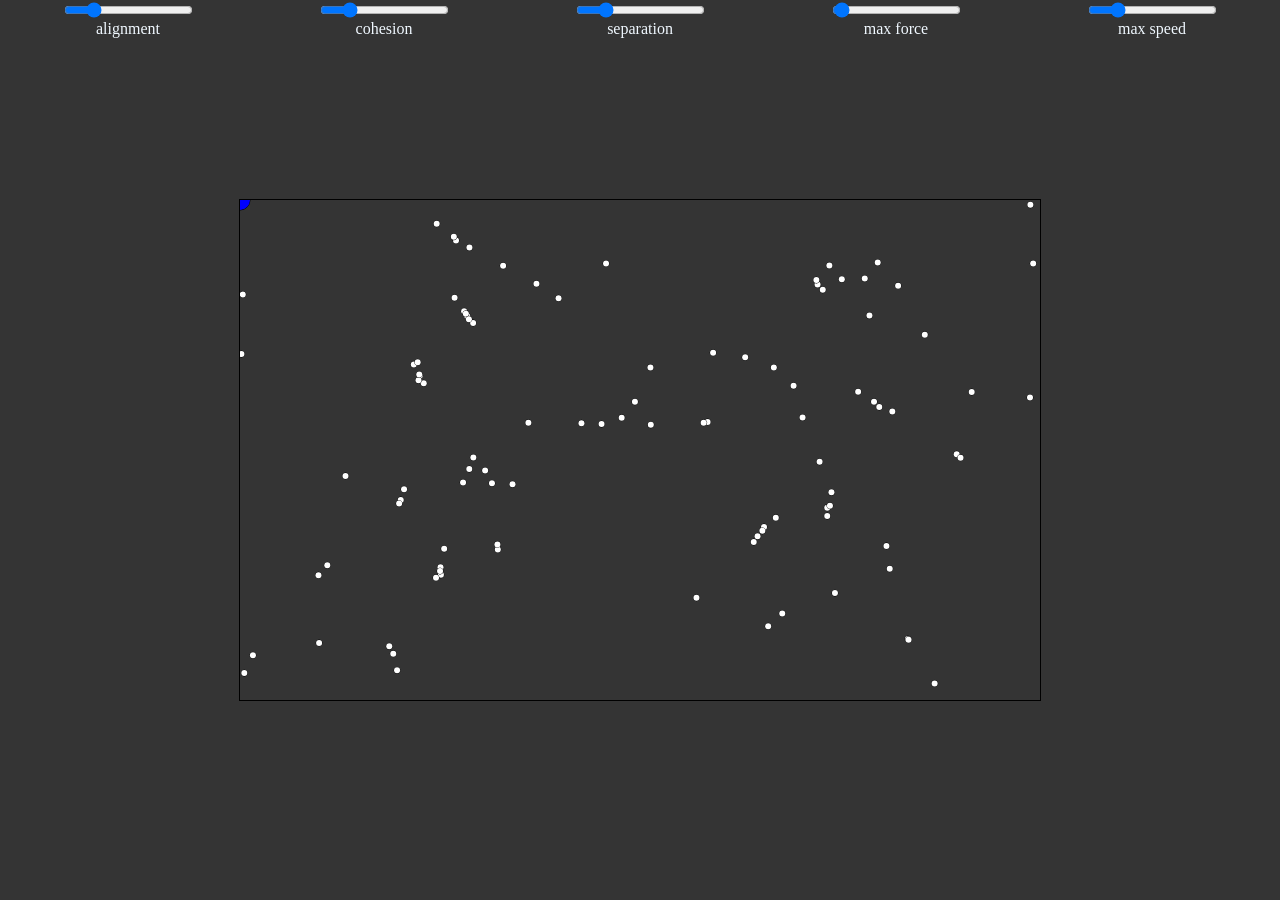
==== Boids/index.html @ c01479ca "Boids added" ====
<!DOCTYPE html>
<html lang="fr">
<head>
    <meta charset="UTF-8">
    <meta name="viewport" content="width=device-width, initial-scale=1.0">
    <link rel="stylesheet" href="./style.css">
    <title>Boids</title>
</head>
<body>
    <div>    
        <canvas></canvas>
    </div>
    <div class="slidecontainer">
        <div>
            <input type="range" min="0" max="50" value="10" class="slider" id="alignment">
            <label for="">alignment</label>
        </div>
        <div>
            <input type="range" min="0" max="50" value="10" class="slider" id="cohesion">
            <label for="">cohesion</label>
        </div>
        <div>
            <input type="range" min="0" max="50" value="10" class="slider" id="separation">
            <label for="">separation</label>
        </div>
        <div>
            <input type="range" min="0" max="100" value="2" class="slider" id="force">
            <label for="">max force</label>
        </div>
        <div>
            <input type="range" min="0" max="100" value="20" class="slider" id="speed">
            <label for="">max speed</label>
        </div>
        
    </div>

    <script src="./boid.js"></script> 
    <script src="./sketch.js"></script>
</body>
</html>
---- Boids/style.css ----
body{
    background-color: #343434;
    margin: 0;
    color: aliceblue;
}

canvas{
    width: 800px;
    height: 500px;

    position: absolute;
    top: 50%;
    left: 50%;
    transform: translate(-50%, -50%);

    border: 1px solid black;

    outline: none;
}

.slidecontainer{
    display: flex;
    justify-content: space-around;
}

.slidecontainer > div {
    display: flex;
    flex-direction: column;
    align-items: center;
}
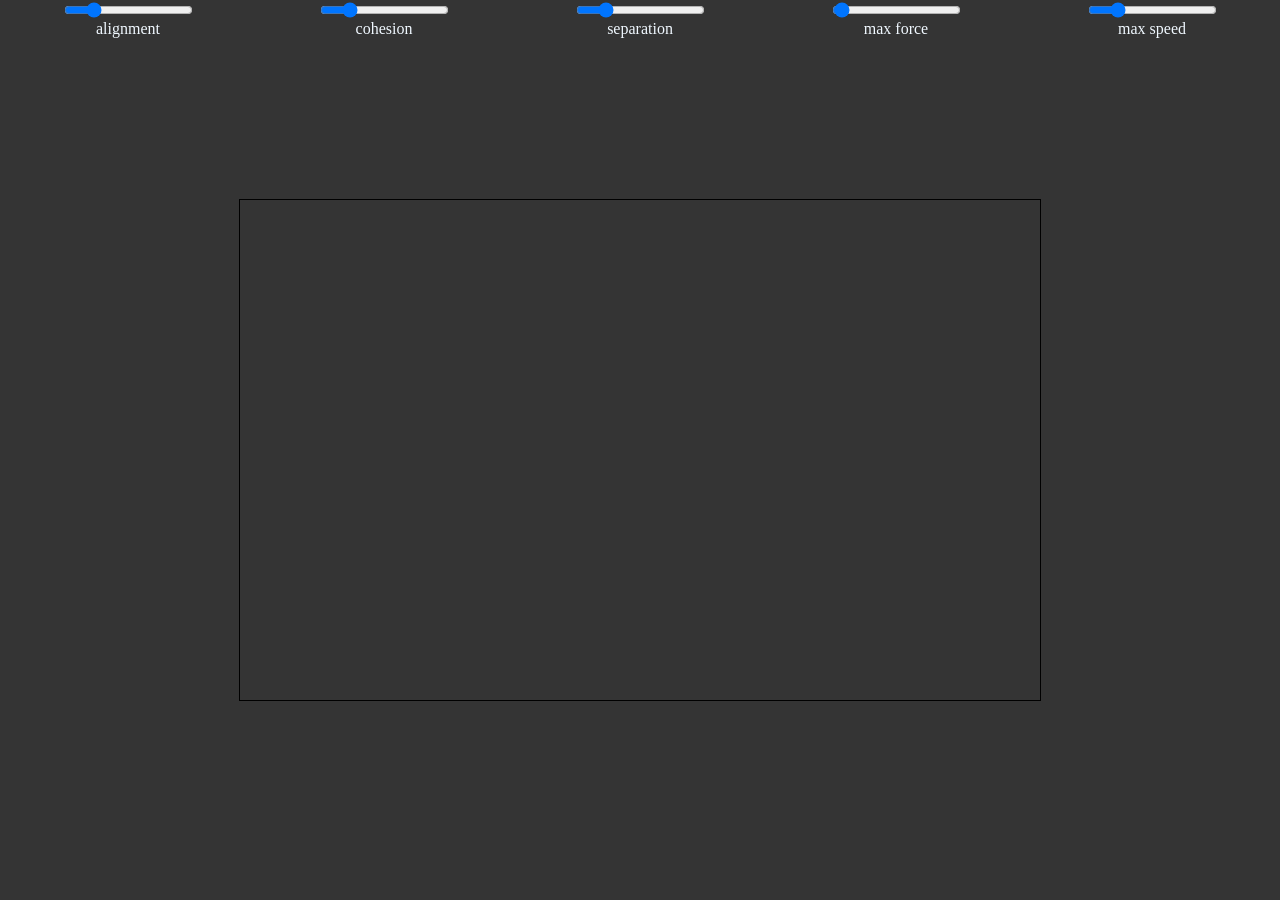
==== commit ef4fa93d: "trying to fix js file" ====
--- a/Boids/index.html
+++ b/Boids/index.html
@@ -34,7 +34,7 @@
         
     </div>
 
-    <script src="./boid.js"></script> 
-    <script src="./sketch.js"></script>
+    <script src="./boid.js" async></script> 
+    <script src="./sketch.js" async></script>
 </body>
 </html>
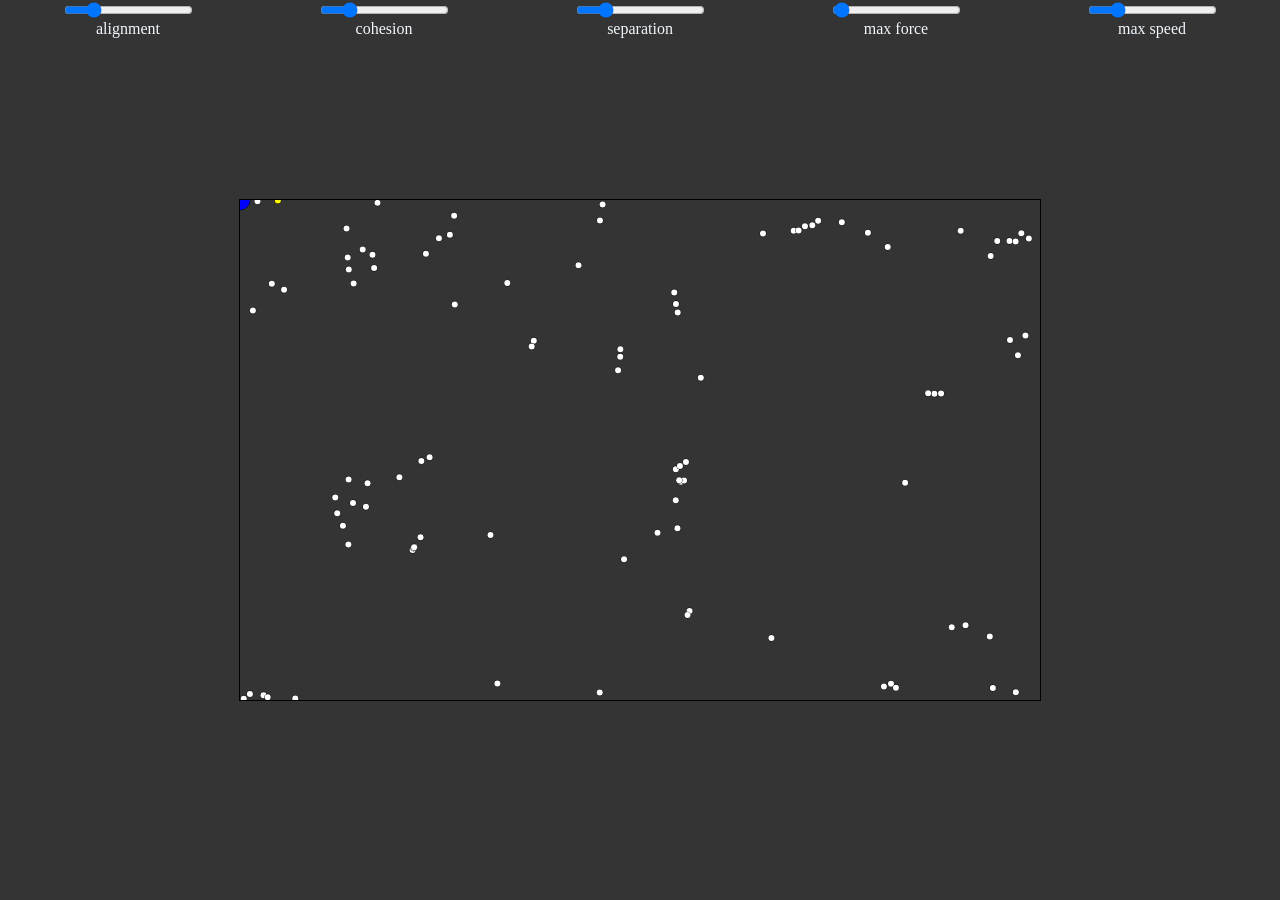
==== commit 3471078e: "sketch moved 'boids'" ====
--- a/Boids/index.html
+++ b/Boids/index.html
@@ -35,6 +35,6 @@
     </div>
 
     <script src="./boid.js" async></script> 
-    <script src="./sketch.js" async></script>
+    <!-- <script src="./sketch.js" async></script> -->
 </body>
 </html>
